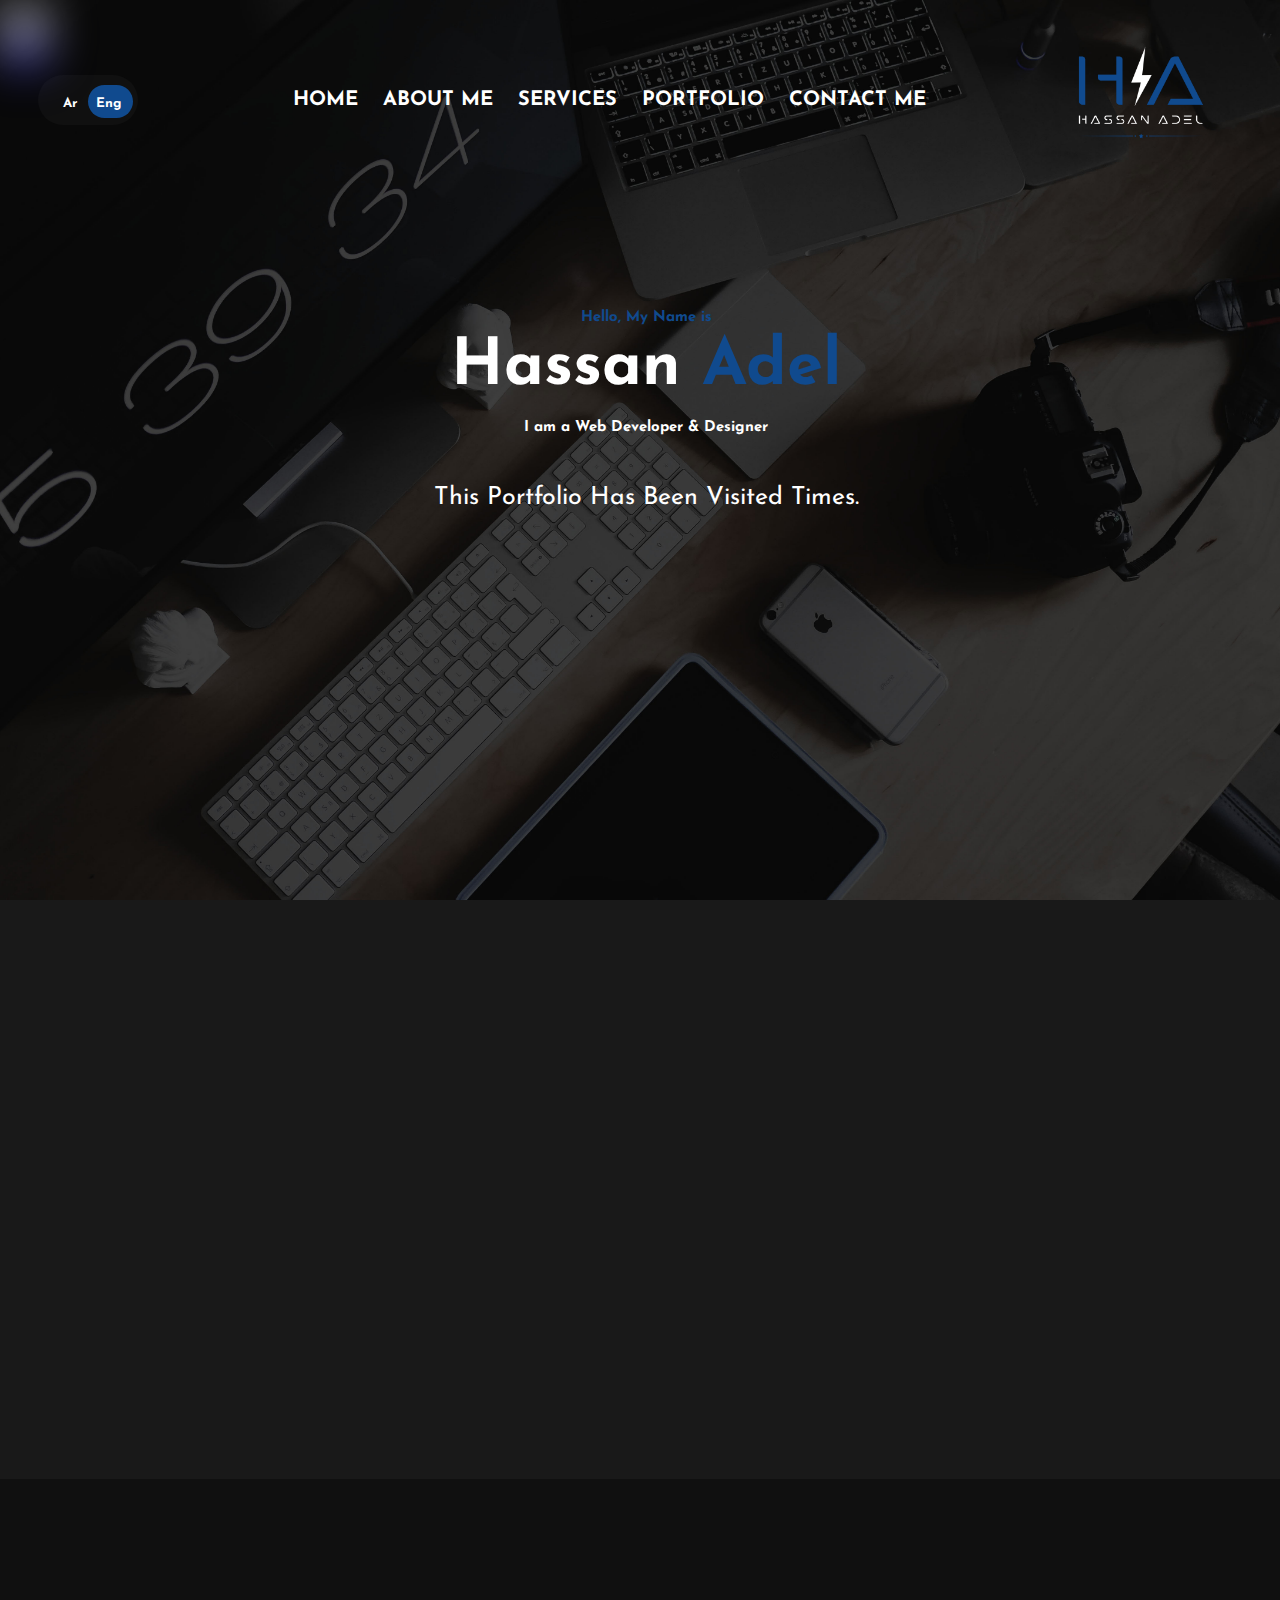
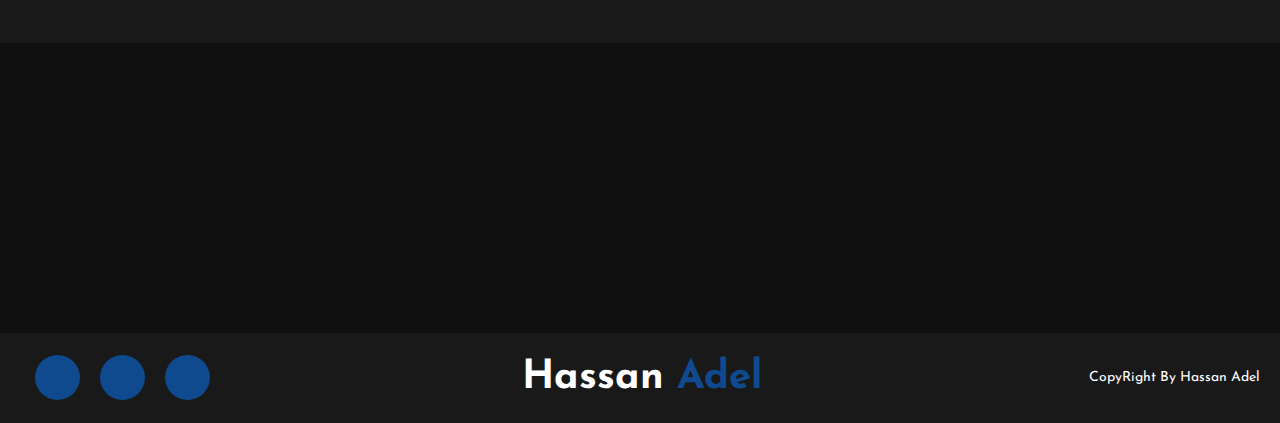
==== index.html @ 551698a5 "Deploy" ====
<!DOCTYPE html>
<html lang="en">

<head>
  <meta charset="UTF-8" />
  <meta http-equiv="X-UA-Compatible" content="IE=edge" />
  <meta name="viewport" content="width=device-width, initial-scale=1.0" />
  <title>Hassan Adel</title>
  <link rel="icon" type="image/x-icon" href="./img/15.png" />
  <!--custom-->
  <link rel="stylesheet" href="css/main.css" />
  <!-- animate -->
  <link rel="stylesheet" href="css/animate.min.css" />
  <!--font awesome-->
  <link rel="stylesheet" href="https://cdnjs.cloudflare.com/ajax/libs/font-awesome/6.1.1/css/all.min.css"
    integrity="sha512-KfkfwYDsLkIlwQp6LFnl8zNdLGxu9YAA1QvwINks4PhcElQSvqcyVLLD9aMhXd13uQjoXtEKNosOWaZqXgel0g=="
    crossorigin="anonymous" referrerpolicy="no-referrer" />
  <!--google fonts-->
  <link rel="preconnect" href="https://fonts.googleapis.com" />
  <link rel="preconnect" href="https://fonts.gstatic.com" crossorigin />
  <link
    href="https://fonts.googleapis.com/css2?family=Josefin+Sans:ital,wght@0,100;1,200&family=Oxanium:wght@800&display=swap"
    rel="stylesheet" />
  <!--Visits-->
    <script async
    src="https://api.countapi.xyz/hit/HassanWebPortfolio.com/15aa6e21-da98-4fc0-80da-c97039caed56?callback=websiteVisits"></script>
</head>

<body >

  <!--Preloader-->
  <div class="loader-wrapper">
    <div class="loader"><img src="img/15.png" alt=""></div>
    <div class="loader-text">loading...</div>
  </div>

  <!--To top button-->
  <button class="upButton"><i class="fa-solid fa-angle-up"></i></button>

  <!---Start Navbar Section-->
  <div class="container">
    <div class="con-img"></div>
    <div class="navbar ">

  <!--Hovering-->
      <script>
        for (let i = 1; i <= 500; i++) {
          let box = document.createElement("span");
          document.querySelector(".container").appendChild(box);
        }
      </script>
      
      <nav class="nav ">

        <!--Language-->
        <span class="switch-lang wow fadeInDown" data-wow-delay="1s">
          <input type="checkbox" id="switcher" />
          <label for="switcher"></label>
        </span>

     <!--Laptop Menu-->
        <ul class="bar-menu hidden wow fadeInDown" data-wow-delay="1s">
          <li><a href="index ar.html">Home</a></li>
          <li><a href="#about">About Me</a></li>
          <li><a href="#service">Services</a></li>
          <li><a href="#portfolio">Portfolio</a></li>
          <li><a href="#contact">Contact Me</a></li>
          <li>          
          </li>
        </ul>

        <!--Image-->
        <img src="./img/15.png" style="width: 150px;" alt="logo" class="wow fadeInDown " data-wow-delay="1s">

        <!--Menu Button-->
        <input type="checkbox" id="check" />
        <label for="check" class="checkbtn ">
       <i class="fa-solid fa-bars wow fadeInRight" data-wow-delay="1s"></i>
      </label>

      <!--Mobile Menu-->
      <ul class="bar-menu hidden2 wow fadeInDown" data-wow-delay="1s">
          <li><a href="index ar.html">Home</a></li>
          <li><a href="#about">About Me</a></li>
          <li><a href="#service">Services</a></li>
          <li><a href="#portfolio">Portfolio</a></li>
          <li><a href="#contact">Contact Me</a></li>
          <li>
            <div class="social">
              <a href="https://www.facebook.com/profile.php?id=100081664762786" target="_blank"><i
                  class="fa-brands fa-facebook-f"></i></a>
              <a href="https://api.whatsapp.com/send?phone=963982578700 " target="_blank"><i
                  class="fa-brands fa-whatsapp"></i></a>
              <a href="https://t.me/hassanadel3886 "><i class="fa-brands fa-telegram"></i></a>
            </div>
          </li>
        </ul>
      </nav>
      <div class="content wow fadeIn" data-wow-delay="1.2s">
        <h4>Hello, My Name is</h4>
        <h1>Hassan <span>Adel</span></h1>
        <h3>I am a Web Developer & Designer</h3>

        <!--Visits-->
        <div class="viewed fadeInUp wow" data-wow-delay="2s">
          <div>
            This Portfolio Has Been Visited  <span id="visits"></span> Times.
            <i class="fa fa-eye" aria-hidden="true"></i>
          </div>
        </div>
      </div>
    </div>
  </div>
  <!--End Navbar Section-->

  <!--Start About Section-->
  <section class="about" id="about">
    <div class="main">
      <div class="about-text wow fadeInLeft" data-wow-delay="0.5s">
        <h2><span>About</span> Me</h2>
        <h5>Developer <span>& </span>Designer</h5>
        <p>
          I am a front-end web developer. I can provide code for a perfect
          design. I can make the website more & more interactive with web
          animations. A responsive Design makes your website accessible to all
          users, regardless of their device.
        </p>

      </div>
      <img src="img/about en.png" alt="photo " class=" wow fadeInRight" data-wow-delay="0.5s" />
    </div>
  </section>
  <!--End About Section-->

  <!--Start Service Section-->
  <div class="service" id="service">
    <div class="title">
      <h2 class=" wow fadeIn" data-wow-delay="0.5s"><span>Our</span> Services</h2>
    </div>

    <div class="box">
      <div class="card  wow fadeInLeft" data-wow-delay="1s">
        <i class="fa-solid fa-mobile-screen"></i>
        <h5>Responsive Design</h5>
        <div class="pra">
          <p>
            Get your website now with intersting designs compatible with all
            screen sizes "dynamic".
          </p>
        </div>
      </div>

      <div class="card  wow fadeInUp" data-wow-delay="1s">
        <i class="fa-solid fa-user"></i>
        <h5>Web Development</h5>
        <div class="pra">
          <p>
            Every Website should be built with two primary goals: Firstly, it
            needs to work across all devices. Secondly, it needs to be fast as
            possible.
          </p>
        </div>

      </div>
      <div class="card  wow fadeInRight" data-wow-delay="1s">
        <i class="fa-solid fa-dollar-sign"></i>
        <h5>Special Discount</h5>
        <div class="pra">
          <p>
            Get your website in your limited budget. Contact me now and
            special discount up to 50%.
          </p>

        </div>
      </div>
    </div>
  </div>
  <!--End Service Section-->

  <!-- Start portfolio -->

  <div class="portfolio" id="portfolio">
    <div class="folio-container">
      <div class="main-heading wow fadeIn" data-wow-delay="0.5s">
        <h2>Portfo<span>lio</span></h2>
        <p>Take a look at my previous works</p>
      </div>
      <div class="imgs-container">
        <div class="folio-box  wow fadeInLeft" data-wow-delay="0.5s">
          <div class="overlay"></div>
          <img src="img/a1.jpg" />
          <a href="https://hassanadel-47.github.io/GraphicPortfolio/" target="_blank" class="caption">
            <h4>My Garaphic Portfolio</h4>
            <p><i class="fa-solid fa-heart"></i></p>
          </a>
        </div>
        <div class="folio-box  wow fadeInDown" data-wow-delay="0.5s">
          <img src="img/a2.jpg" />
          <div class="overlay"></div>
          <a href="https://stupendous-lollipop-8db41b.netlify.app/" target="_blank" class="caption">
            <h4>Vue Calculator</h4>
            <p><i class="fa-solid fa-heart"></i></p>
          </a>
        </div>
        <div class="folio-box wow fadeInRight" data-wow-delay="0.5s">
          <div class="overlay"></div>
          <img src="img/a4.png" />
          <a href="https://hassanadel-47.github.io/HERSEYAPP/" target="_blank" class="caption">
            <h4>HERSEYAPP Website</h4>
            <p><i class="fa-solid fa-heart"></i></p>
          </a>
        </div>
        <div class="folio-box wow fadeInLeft" data-wow-delay="0.5s">
          <div class="overlay"></div>
          <img src="img/a5.jpg" />
          <a href="https://hassanadel-47.github.io/Bootstrap-Site/" target="_blank" class="caption">
            <h4>Bootstrap Website</h4>
            <p><i class="fa-solid fa-heart"></i></p>
          </a>
        </div>
        <div class="folio-box wow fadeInUp" data-wow-delay="0.5s">
          <div class="overlay"></div>
          <img src="img/a7.jpg" />
          <a href="#" class="caption">
            <h4>MY Web Portfolio</h4>
            <p><i class="fa-solid fa-heart"></i></p>
          </a>
        </div>
        <div class="folio-box wow fadeInRight" data-wow-delay="0.5s">
          <div class="overlay"></div>
          <img src="img/a6.png" />
          <a href="https://hassanadel-47.github.io/Landing_Page_One/" target="_blank" class="caption">
            <h4>Landing Page</h4>
            <p><i class="fa-solid fa-heart"></i></p>
          </a>
        </div>
        <div class="folio-box wow fadeInRight" data-wow-delay="0.5s">
          <div class="overlay"></div>
          <img src="img/a8.jpg" />
          <a href="https://hassanadel-47.github.io/React-Todo-List/" target="_blank" class="caption">
            <h4>React Todo List</h4>
            <p><i class="fa-solid fa-heart"></i></p>
          </a>
        </div>
        <div class="folio-box wow fadeInRight" data-wow-delay="0.5s">
          <div class="overlay"></div>
          <img src="img/a9.jpg" />
          <a href="https://hassanadel-47.github.io/Fake-API-Store/" target="_blank" class="caption">
            <h4>Fake API Store</h4>
            <p><i class="fa-solid fa-heart"></i></p>
          </a>
        </div>
        <div class="folio-box wow fadeInRight" data-wow-delay="0.5s">
          <div class="overlay"></div>
          <img src="img/a10.jpg" />
          <a href="https://hassanadel-47.github.io/Crud-With-Redux/" target="_blank" class="caption">
            <h4>React CRUD With Redux</h4>
            <p><i class="fa-solid fa-heart"></i></p>
          </a>
        </div>
      </div>
    </div>
    <!-- End portfolio -->

    <!--Start Contact ME Section-->
    <div class="contact-me" id="contact">
      <p class="wow fadeIn" data-wow-delay="0.5s">Let Me Get You A Beautiful Responsive Website.</p>
      <a href="https://t.me/Hassan3886 " target="_blank" class="button-two wow fadeIn" data-wow-delay="0.5s">Hire Me</a>
    </div>
    <!--End Contact ME Section-->

    <!--Start footer Section-->
    <footer>
      <div class="social">
        <a href="https://www.facebook.com/profile.php?id=100081664762786" target="_blank"><i
            class="fa-brands fa-facebook-f"></i></a>
        <a href="https://api.whatsapp.com/send?phone=963985942976 " target="_blank"><i
            class="fa-brands fa-whatsapp"></i></a>
        <a href="https://t.me/hassanadel3886 "><i class="fa-brands fa-telegram"></i></a>
      </div>
      <p class="Hassan">Hassan <span>Adel</span></p>
      <p class="end">
        CopyRight <span><i class="fa-solid fa-copyright"></i></span> By Hassan
        Adel
      </p>
    </footer>
    <!--End footer Section-->

    <!-- jQuery -->
    <script src="js/jquery.js"></script>
    <!-- fullpage -->
    <script src="js/jquery.fullPage.js"></script>
    <!-- smoothScroll -->
    <script src="js/smoothscroll.js"></script>
    <!-- wow -->
    <script src="js/wow.min.js"></script>
    <!-- text rotater -->
    <script src="js/jquery.simple-text-rotator.js"></script>
    <!-- custom -->
    <script src="js/custom.js"></script>
    <!--Main-->
    <script src="js/main.js"></script>
</body>

</html>
---- css/main.css ----
* {
  padding: 0;
  margin: 0;
  font-family: "Josefin Sans", sans-serif;
  box-shadow: border-box;
}

.loader-wrapper {
  width: 100%;
  height: 100%;
  position: absolute;
  top: 0;
  left: 0;
  background-color: #191919;
  display: flex;
  flex-direction: column;
  justify-content: center;
  align-items: center;
  align-content: center;
  z-index: 9999;
}
.loader {
  animation: zoom-in-zoom-out 10s infinite ease-in-out;
}

.loader-text {
  color: white;
  font-size: 40px;
  margin-top: -30px;
}
.loader img {
  display: inline-block;
  width: 250px;
  height: 250px;
  position: relative;
  background-image: url("/img/15.png");
  z-index: 9999;
}

@keyframes zoom-in-zoom-out {
  0% {
    transform: scale(1, 1);
  }
  50% {
    transform: scale(1.3, 1.3);
  }
  100% {
    transform: scale(1, 1);
  }
}
.upButton {
  width: 50px;
  height: 50px;
  position: fixed;
  color: white;
  background-color: #104a8e8f;
  border-radius: 30px;
  border: 1px solid rgba(206, 206, 206, 0.39);
  top: 75%;
  left: 85%;
  cursor: pointer;
  z-index: 5;
  display: none;
  transition: 0.5s;
}

.upButton:hover {
  transform: scale(1.1);
}

/* End Navbar Section */

.container {
  position: relative;
  width: 100%;
  height: 100vh;
  display: flex;
  justify-content: center;
  align-items: center;
  flex-wrap: wrap;
  background: url(../img/4.jpg);
  background-size: cover;
  background-position: center;
  overflow: hidden;
}

.container .con-img {
  background-image: url(../img/4.jpg);
  background-size: cover;
  background-position: center;
  background-attachment: fixed;
  width: 100vw;
  height: 100vh;
  position: absolute;
}

.container > span {
  width: 2vw;
  height: 4vh;
  position: relative;
  /* background-color: red; */
  padding: 10px;
  display: flex;
  justify-content: center;
  align-items: center;
}

.container > span:hover::before {
  display: block;
  transition: 0s;
  height: 75%;
  width: 75%;
  background-color: white;
  box-shadow: 0px 15px 0px blue;
  opacity: 1;
  z-index: 5;
  filter: blur(25px);
}

.container > span::before {
  content: "";
  filter: blur(50px);
  position: absolute;
  height: 150%;
  width: 150%;
  border-radius: 50%;
  transition: 2.5s;
}

.container .navbar {
  position: absolute;
  top: 0;
  width: 100vw;
  height: 100vh;
  background-size: cover;
  background-position: center;
}

.container .navbar .nav {
  display: flex;
  align-items: center;
  justify-content: space-between;
  padding-top: 25px;
  padding-left: 3%;
  padding-right: 5%;
}

.switch-lang {
  position: relative;
  width: 100px;
  height: 50px;
  border-radius: 25px;
  z-index: 3;
  cursor: pointer;
}

.switch-lang input {
  width: 100px;
  height: 50px;
  cursor: pointer;
  appearance: none;
  border-radius: 25px;
  background: #191919;
  outline: none;
}

.switch-lang input::before,
.switch-lang input::after {
  z-index: 11;
  position: absolute;
  top: 56%;
  transform: translateY(-50%);
  font-weight: bolder;
}

.switch-lang input::before {
  content: "Eng";
  right: 17px;
}

.switch-lang input::after {
  content: "Ar";
  left: 25px;
}

.switch-lang input:checked {
  background: #104a8e;
}

.switch-lang label {
  z-index: 10;
  position: absolute;
  top: 10px;
  bottom: 4px;
  border-radius: 20px;
}

.switch-lang input:checked::after,
.switch-lang input:checked::before {
  color: white;
  transition: color 0.5s;
}

.switch-lang input:checked + label {
  left: 10px;
  right: 45px;
  background-color: #101010;
  transition: left 0.5s, right 0.4s 0.2s;
  bottom: 7px;
}

.switch-lang input:not(:checked) {
  background: #101010;
  transition: background 0.4s;
}

.switch-lang input:not(:checked)::before {
  color: white;
  transition: color 0.5s;
}

.switch-lang input:not(:checked)::after {
  color: white;
  transition: color 0.5s 0.2s;
}

.switch-lang input:not(:checked) + label {
  left: 50px;
  right: 5px;
  background: #104a8e;
  transition: left 0.4s 0.2s, right 0.5s, background 0.35s;
  bottom: 7px;
}

.container .navbar .nav .logo {
  color: white;
  font-size: 35px;
  letter-spacing: 1px;
  cursor: pointer;
  z-index: 3;
}

.navbar .logo span {
  color: #104a8e;
}

.checkbtn {
  font-size: 30px;
  color: white;
  float: right;
  cursor: pointer;
  display: none;
  z-index: 9;
}

#check {
  display: none;
}

#check:checked ~ ul {
  left: 0;
}

.navbar .nav .bar-menu li {
  list-style-type: none;
  display: inline-block;
}

.navbar .nav .bar-menu li a {
  color: white;
  text-decoration: none;
  font-weight: bold;
  text-transform: uppercase;
  font-size: 15px;
}

.navbar .nav .bar-menu li a:hover {
  color: #104a8e;
  transition: 0.5s;
}
.hidden {
  z-index: 5;
}
.navbar .nav .hidden li a {
  margin-left: 20px;
}
.container .social {
  display: none;
}

.navbar .content {
  width: 50%;
  height: 200px;
  display: flex;
  flex-direction: column;
  flex-direction: column;
  justify-content: center;
  align-self: center;
  text-align: center;
  position: relative;
  top: 15%;
  margin-left: 25%;
}

.navbar .content h1 {
  color: white;
  margin: 10px 0px 20px;
  font-size: 65px;
}

.navbar .content h1 span {
  color: #104a8e;
}

.navbar .content h3 {
  color: white;
  font-size: 17px;
  margin-bottom: 50px;
}

.navbar .content h4 {
  color: #104a8e;
  font-size: 17px;
}
.viewed div {
  font-size: 25px;
  color: white;
}
.viewed div span {
  color: #104a8e;
  font-weight: bold;
}

.nav img {
  z-index: 3;
  cursor: pointer;
}
/* End Navbar Section */

/* Stat About Section */

.about {
  width: 100%;
  padding: 100px 0px;
  background-color: #191919;
}

.about img {
  width: 400px;
}

.about-text {
  width: 550px;
}

.about .main {
  width: 1130px;
  max-width: 95%;
  margin: 0 auto;
  display: flex;
  align-items: center;
  justify-content: space-evenly;
  flex-direction: row;
}

.about-text h2 {
  color: white;
  font-size: 55px;
  text-transform: capitalize;
  margin-bottom: 20px;
}

.about-text h2 span {
  color: #104a8e;
}

.about-text h5 {
  color: white;
  letter-spacing: 2px;
  font-size: 19px;
  margin-bottom: 25px;
  text-transform: capitalize;
}

.about-text h5 span {
  color: #104a8e;
  font-size: 25px;
}

.about-text p {
  color: rgb(219 219 219);
  letter-spacing: 1px;
  line-height: 28px;
  font-size: 20px;
  margin-bottom: 28px;
  text-align: justify;
}

.about button {
  background-color: #104a8e;
  color: white;
  text-decoration: none;
  border: 2px solid transparent;
  font-weight: bold;
  padding: 13px 30px;
  border-radius: 30px;
  font-size: 21px;
  transition: 0.4s;
  cursor: pointer;
}

.about button a {
  color: white;
  text-decoration: none;
}

.about button:hover {
  background-color: #191919;
  border: 2px solid #104a8e;
  transform: scale(1.2);
}

/* End About Section */

/* Start Service Section */

.service {
  display: flex;
  flex-direction: column;
  flex-wrap: wrap;
  justify-content: center;
  align-items: center;
  background: #101010;
  width: 100%;
  padding: 50px 0px;
}

.title h2 {
  color: white;
  font-size: 55px;
  margin: 30px auto;
  text-align: center;
}

.title h2 span {
  color: #104a8e;
}

.box {
  display: flex;
  flex-direction: row;
  justify-content: center;
  min-height: 400px;
}

.card {
  padding: 20px 35px;
  display: flex;
  flex-direction: column;
  justify-content: center;
  align-items: center;
  background: #191919;
  border-radius: 20px;
  margin: 15px;
  position: relative;
  overflow: visible;
  text-align: center;
}

.card i {
  font-size: 50px;
  display: block;
  text-align: center;
  margin-bottom: 25px;
  color: #104a8e;
}

.card h5 {
  color: white;
  font-size: 23px;
  margin-bottom: 15px;
}

.pra p {
  color: rgb(177, 177, 177);
  font-size: 16px;
  line-height: 27px;
  margin-bottom: 25px;
}

.card .button {
  background-color: #104a8e;
  color: white;
  text-decoration: none;
  border: 2px solid transparent;
  font-weight: bold;
  padding: 13px 30px;
  border-radius: 30px;
  transition: 0.4s;
}

.card .button:hover {
  background-color: transparent;
  border: 2px solid #104a8e;
  cursor: pointer;
}

/* End Service Section */

/* Start portfolio */

.folio-container {
  background: #191919;
  display: flex;
  justify-content: center;
  flex-direction: column;
  align-items: center;
}

.folio-container .main-heading {
  display: flex;
  justify-content: center;
  flex-direction: column;
  align-items: center;
}

.folio-container h2 {
  margin-top: 8vh;
  color: white;
  font-size: 55px;
}

.folio-container h2 span {
  color: #104a8e;
}

.folio-container p {
  color: white;
  margin-bottom: 8vh;
}

.portfolio .imgs-container {
  display: flex;
  flex-wrap: wrap;
  flex-direction: row;
  background-color: #191919;
  justify-content: center;
  align-items: center;
}

.portfolio .imgs-container .folio-box {
  width: 100%;
  overflow: hidden;
  position: relative;
  display: flex;
  margin-right: 2%;
  margin-left: 1.8vw;
  margin-bottom: 4%;
  cursor: pointer;
  border-radius: 15%;
  border: 5px solid #104a8e;
  flex-wrap: nowrap;
  align-content: center;
  justify-content: center;
  align-items: center;
}

.portfolio .imgs-container .folio-box:hover {
  transition: 0.5s;
  box-shadow: 0 0 0px 0px #fff, 0 0 20px 10px #104a8e, 0 0 10px 8px white;
}

.portfolio .imgs-container .folio-box img {
  width: 100%;
  height: 250px;
  transition: 0.5s;
}

.portfolio .imgs-container .folio-box .caption {
  position: absolute;
  background-color: #1b1a1ada;
  color: white;
  width: 100%;
  height: 100%;
  transition: 0.8s;
  text-decoration: none;
  display: flex;
  flex-direction: column;
  align-content: center;
  justify-content: space-evenly;
  align-items: center;
  top: 100%;
}

.portfolio .imgs-container .folio-box:hover .caption p {
  font-size: 30px;
  color: #104a8e;
  opacity: 0.5;
}
.portfolio .imgs-container .folio-box .caption p {
  font-size: 30px;
  color: #104a8e;
  opacity: 0.5;
}
.portfolio .imgs-container .folio-box:hover .caption {
  display: flex;
  top: 0%;
}
.portfolio .imgs-container .folio-box:hover .caption h4 {
  font-size: 20px;
  color: white;
}

/* End portfolio */

/* Start Contact Me Section */

.contact-me {
  width: 100%;
  height: 290px;
  background: #101010;
  display: flex;
  align-items: center;
  flex-direction: column;
  justify-content: center;
}

.contact-me p {
  color: white;
  font-size: 30px;
  font-weight: bold;
  margin-bottom: 25px;
}

.contact-me .button-two {
  background-color: #104a8e;
  color: white;
  text-decoration: none;
  border: 2px solid transparent;
  font-weight: bold;
  padding: 13px 30px;
  border-radius: 30px;
  transition: 0.4s;
  cursor: pointer;
}

.contact-me .button-two:hover {
  background-color: #191919;
  border: 2px solid #104a8e;
  transform: scale(1.2);
}

/* End Contact Me Section */

/* Start Footer Section */

footer {
  position: relative;
  width: 100%;
  height: 10vh;
  background: #191919;
  display: flex;
  flex-direction: row;
  justify-content: space-between;
  align-content: space-between;
  align-items: center;
}

footer p:nth-child(1) {
  font-size: 55px;
  /* margin-bottom: 20px; */
  font-weight: bold;
  color: #104a8e;
}

footer p:nth-child(2) {
  color: white;
  /* font-size: 15px; */
  text-align: center;
  margin-right: 25px;
}

.social {
  display: flex;
  justify-content: center;
  margin-left: 25px;
}

.social a {
  width: 45px;
  height: 45px;
  display: flex;
  align-items: center;
  justify-content: center;
  background: #104a8e;
  border-radius: 50%;
  margin: 0px 10px;
  color: white;
  text-decoration: none;
  font-size: 20px;
}

.social a:hover {
  transform: scale(1.3);
  transition: 0.4s;
}

.socialicon {
  display: flex;
  height: 50px;
  flex-direction: row;
  margin-bottom: 40px;
}

.Hassan {
  font-size: 40px;
  font-weight: bold;
}

.Hassan span {
  color: #104a8e;
}

.end {
  color: white;
  font-size: 14px;
  margin-right: 20px;
}

.both {
  background-color: red;
  display: flex;
  flex-direction: column;
}

/* End Footer Section */

@media (min-width: 100px) {
  .navbar .content {
    width: 75%;
    margin-left: 13%;
  }
  .content h1 {
    font-size: 48px !important;
  }
  .content h4 {
    font-size: 18px !important;
  }
  .content h3 {
    font-size: 18px !important;
  }
}

@media (min-width: 858px) {
  /* Start navbar */
  .nav .bar-menu li a {
    font-size: 20px !important;
  }
  .content h4 {
    font-size: 15px !important;
  }
  .content h1 {
    font-size: 65px !important;
  }
  .content h3 {
    font-size: 15px !important;
  }
  /* End navbar */
}

@media (max-width: 976px) {
  .hidden {
    display: none;
  }
  .upButton {
    width: 35px;
    height: 35px;
    top: 85%;
    left: 75%;
  }
  /*Start navbar */
  .checkbtn {
    display: block;
  }
  .content {
    display: none;
  }
  .nav {
    z-index: 8;
  }
  .nav img {
    width: 125px !important;
    margin-right: 10%;
  }
  .nav .bar-menu {
    position: absolute;
    width: 100%;
    height: 100%;
    background: rgba(16, 16, 16);
    top: 0px;
    left: -100%;
    display: flex;
    flex-direction: column;
    text-align: center;
    transition: all 1s;
    overflow: hidden;
    justify-content: space-evenly;
    z-index: 8;
  }
  .nav ul li {
    display: block;
    /* margin-bottom: 5%; */
  }
  .nav ul li a {
    font-size: 20px !important;
  }
  .nav .social {
    margin-bottom: 17px !important;
    margin-left: 8px !important;
  }
  /*Start About */
  .about {
    text-align: center;
  }
  .about .main {
    align-items: center;
    display: flex;
    flex-direction: column;
    flex-wrap: nowrap;
    justify-content: center;
    align-content: center;
  }
  .about img {
    width: 400px;
    margin-right: 0;
  }
  .about h2 {
    font-size: 50px;
  }
  .about h5 {
    font-size: 26px;
  }
  .about p {
    font-size: 20px;
    text-align: justify;
  }
  .container .social {
    display: flex !important;
    justify-content: center;
    display: block;
  }
  /*End About */
  /* Start Service */
  .service {
    display: flex;
    flex-direction: column;
    text-align: center;
    justify-content: center;
    align-items: center;
    flex-flow: column;
  }
  .service .box {
    display: flex;
    justify-content: center;
    flex-direction: column;
  }
  .title h2 {
    font-size: 50px;
  }
  /* End Service */
  /* Start portfolio */
  .portfolio .imgs-container .folio-box .caption {
    top: 0;
    opacity: 0.1;
  }

  .portfolio .imgs-container .folio-box .caption h4 {
    display: none;
  }
  .portfolio .imgs-container .folio-box .caption p {
    display: none;
  }
  /* End portfolio */
  /* Start Contact Me  */
  .contact-me p {
    font-size: 1.2rem;
    text-align: center;
  }
  /* End Contact Me  */
  /*start footer*/
  footer .social {
    margin-left: 0px !important;
  }
  .Hassan {
    display: none;
  }
  /*End footer*/
}

/*End navbar */
@media (min-width: 967px) {
  .hidden {
    display: block;
  }
  .hidden2 {
    display: none;
  }
}
@media (max-width: 500px) {
  .container .navbar .nav .logo {
    left: 30%;
  }
  .portfolio .imgs-container .folio-box:hover .caption {
    bottom: -80px !important;
  }
}

@media (min-width: 100px) {
  .portfolio .imgs-container .folio-box {
    flex-basis: 70% !important;
  }
  .about-text {
    width: 350px;
  }
}

@media (min-width: 730px) {
  .portfolio .imgs-container .folio-box {
    flex-basis: 40% !important;
  }
  .about-text {
    width: 450px;
  }
}

@media (min-width: 850px) {
  .portfolio .imgs-container .folio-box {
    flex-basis: 28% !important;
  }
}

@media (min-width: 1100px) {
  .portfolio .imgs-container .folio-box {
    flex-basis: 20% !important;
  }
}
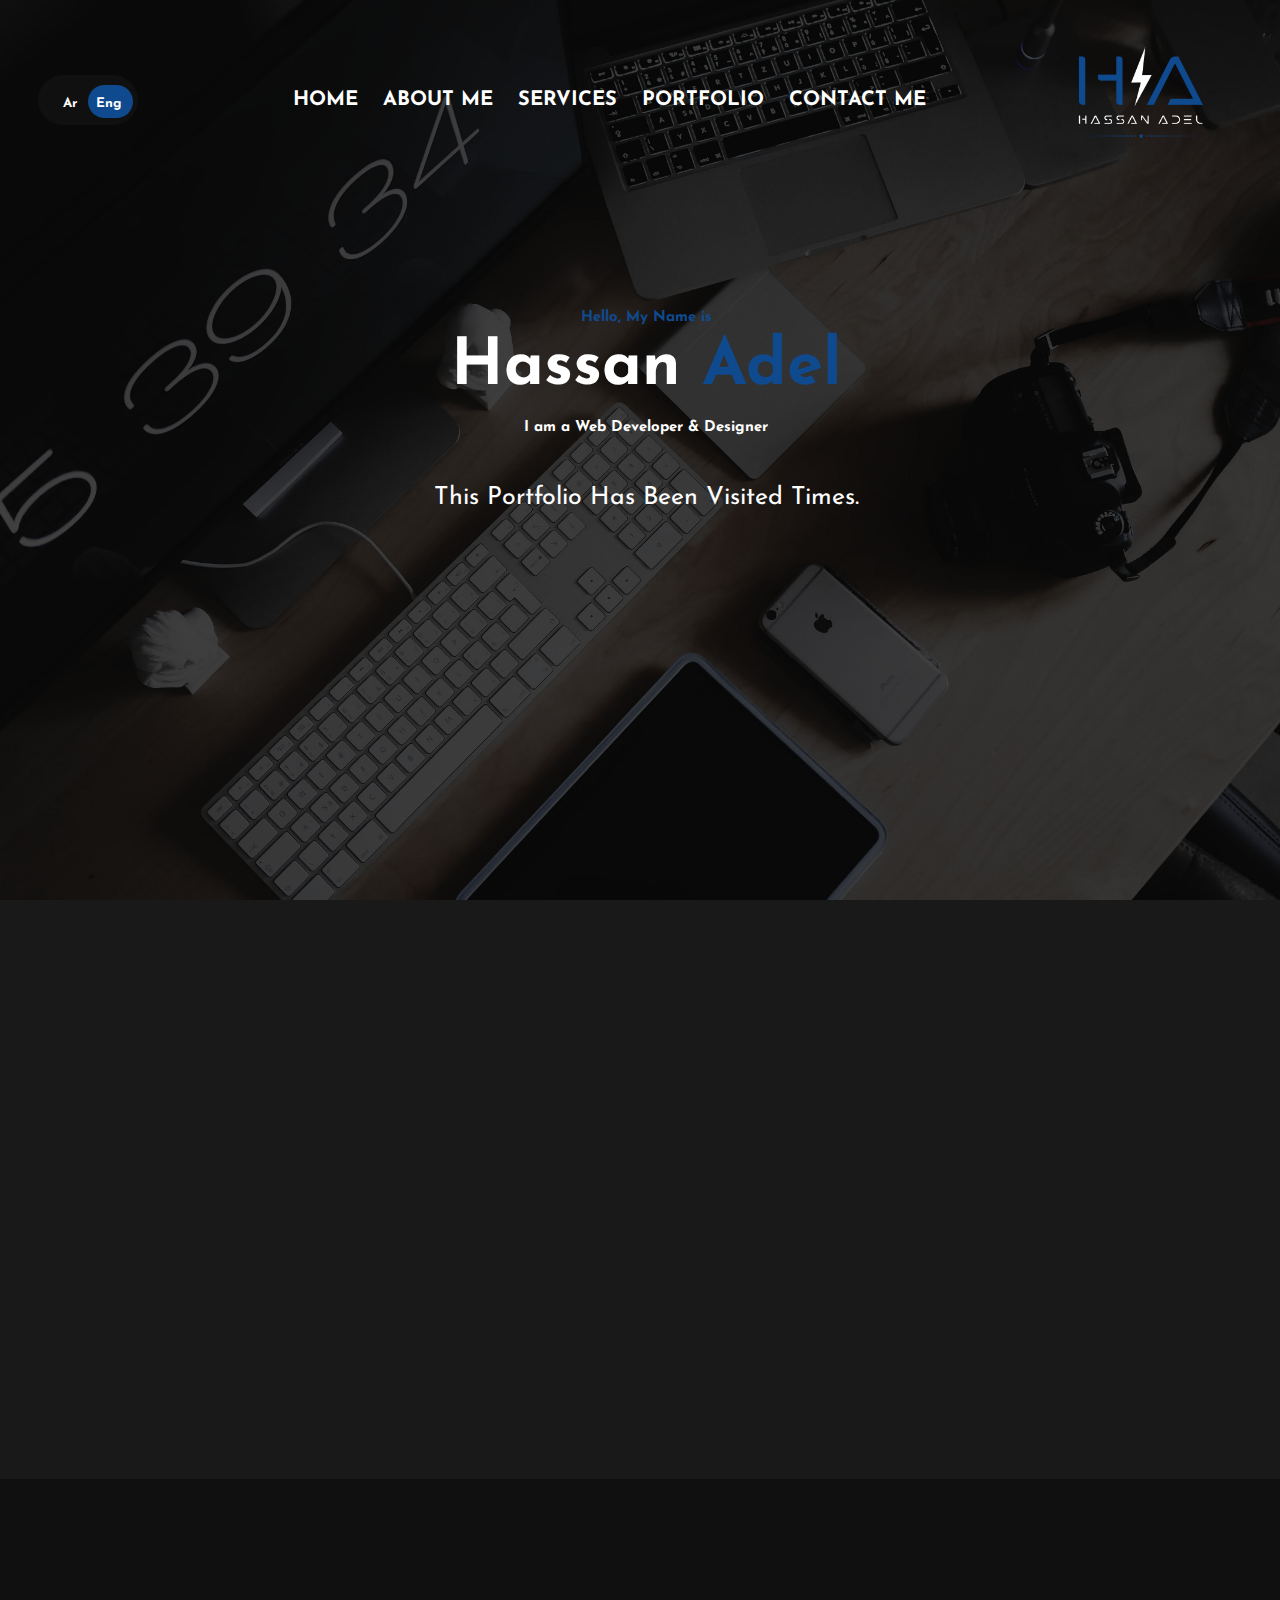
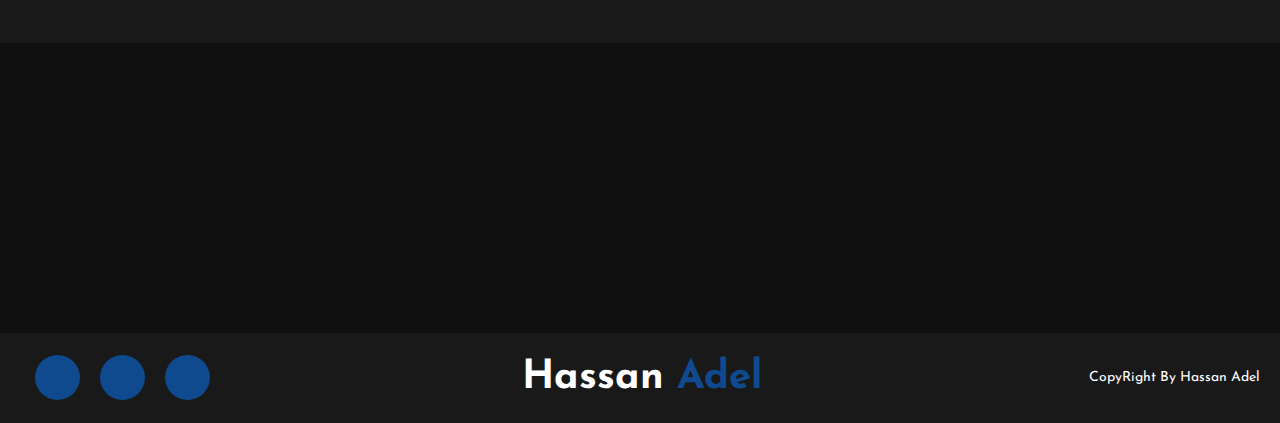
==== commit 38c1fe4b: "Deploy 1" ====
(no text change in the page or its own stylesheets)
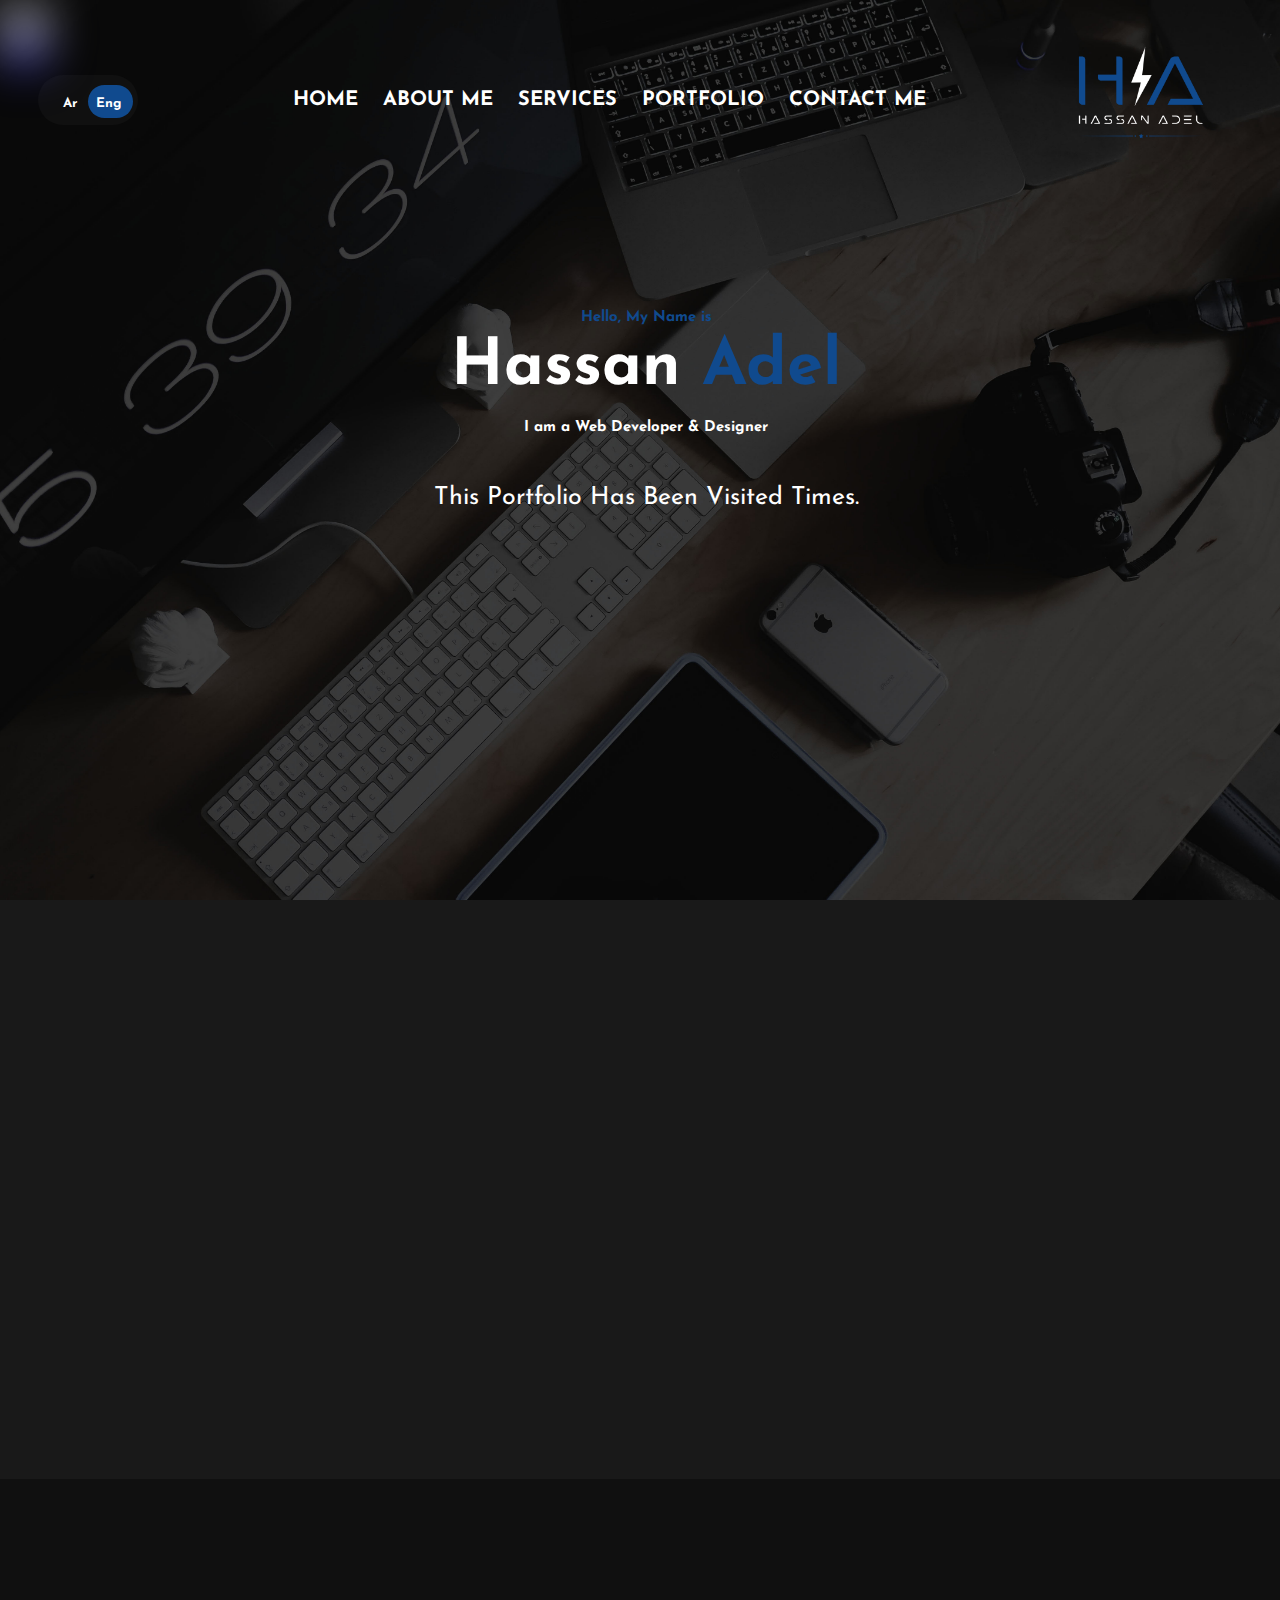
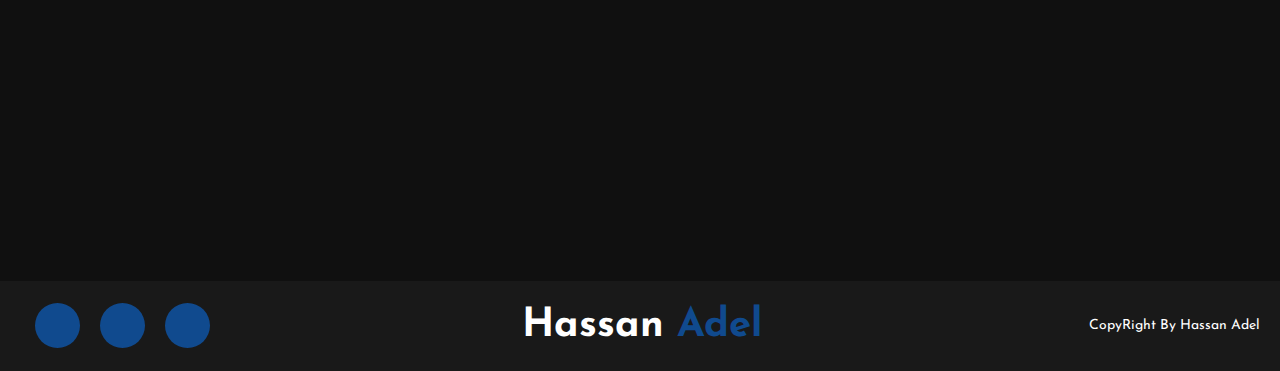
==== commit 511fdd32: "add" ====
--- a/index.html
+++ b/index.html
@@ -22,11 +22,11 @@
     href="https://fonts.googleapis.com/css2?family=Josefin+Sans:ital,wght@0,100;1,200&family=Oxanium:wght@800&display=swap"
     rel="stylesheet" />
   <!--Visits-->
-    <script async
+  <script async
     src="https://api.countapi.xyz/hit/HassanWebPortfolio.com/15aa6e21-da98-4fc0-80da-c97039caed56?callback=websiteVisits"></script>
 </head>
 
-<body >
+<body>
 
   <!--Preloader-->
   <div class="loader-wrapper">
@@ -42,14 +42,14 @@
     <div class="con-img"></div>
     <div class="navbar ">
 
-  <!--Hovering-->
+      <!--Hovering-->
       <script>
         for (let i = 1; i <= 500; i++) {
           let box = document.createElement("span");
           document.querySelector(".container").appendChild(box);
         }
       </script>
-      
+
       <nav class="nav ">
 
         <!--Language-->
@@ -58,14 +58,14 @@
           <label for="switcher"></label>
         </span>
 
-     <!--Laptop Menu-->
+        <!--Laptop Menu-->
         <ul class="bar-menu hidden wow fadeInDown" data-wow-delay="1s">
           <li><a href="index ar.html">Home</a></li>
           <li><a href="#about">About Me</a></li>
           <li><a href="#service">Services</a></li>
           <li><a href="#portfolio">Portfolio</a></li>
           <li><a href="#contact">Contact Me</a></li>
-          <li>          
+          <li>
           </li>
         </ul>
 
@@ -75,11 +75,11 @@
         <!--Menu Button-->
         <input type="checkbox" id="check" />
         <label for="check" class="checkbtn ">
-       <i class="fa-solid fa-bars wow fadeInRight" data-wow-delay="1s"></i>
-      </label>
-
-      <!--Mobile Menu-->
-      <ul class="bar-menu hidden2 wow fadeInDown" data-wow-delay="1s">
+          <i class="fa-solid fa-bars wow fadeInRight" data-wow-delay="1s"></i>
+        </label>
+
+        <!--Mobile Menu-->
+        <ul class="bar-menu hidden2 wow fadeInDown" data-wow-delay="1s">
           <li><a href="index ar.html">Home</a></li>
           <li><a href="#about">About Me</a></li>
           <li><a href="#service">Services</a></li>
@@ -104,7 +104,7 @@
         <!--Visits-->
         <div class="viewed fadeInUp wow" data-wow-delay="2s">
           <div>
-            This Portfolio Has Been Visited  <span id="visits"></span> Times.
+            This Portfolio Has Been Visited <span id="visits"></span> Times.
             <i class="fa fa-eye" aria-hidden="true"></i>
           </div>
         </div>
@@ -186,120 +186,110 @@
         <p>Take a look at my previous works</p>
       </div>
       <div class="imgs-container">
-        <div class="folio-box  wow fadeInLeft" data-wow-delay="0.5s">
-          <div class="overlay"></div>
-          <img src="img/a1.jpg" />
-          <a href="https://hassanadel-47.github.io/GraphicPortfolio/" target="_blank" class="caption">
-            <h4>My Garaphic Portfolio</h4>
-            <p><i class="fa-solid fa-heart"></i></p>
-          </a>
-        </div>
-        <div class="folio-box  wow fadeInDown" data-wow-delay="0.5s">
-          <img src="img/a2.jpg" />
-          <div class="overlay"></div>
-          <a href="https://stupendous-lollipop-8db41b.netlify.app/" target="_blank" class="caption">
-            <h4>Vue Calculator</h4>
-            <p><i class="fa-solid fa-heart"></i></p>
-          </a>
-        </div>
-        <div class="folio-box wow fadeInRight" data-wow-delay="0.5s">
-          <div class="overlay"></div>
-          <img src="img/a4.png" />
-          <a href="https://hassanadel-47.github.io/HERSEYAPP/" target="_blank" class="caption">
-            <h4>HERSEYAPP Website</h4>
-            <p><i class="fa-solid fa-heart"></i></p>
-          </a>
-        </div>
-        <div class="folio-box wow fadeInLeft" data-wow-delay="0.5s">
-          <div class="overlay"></div>
-          <img src="img/a5.jpg" />
-          <a href="https://hassanadel-47.github.io/Bootstrap-Site/" target="_blank" class="caption">
-            <h4>Bootstrap Website</h4>
-            <p><i class="fa-solid fa-heart"></i></p>
-          </a>
-        </div>
-        <div class="folio-box wow fadeInUp" data-wow-delay="0.5s">
-          <div class="overlay"></div>
-          <img src="img/a7.jpg" />
-          <a href="#" class="caption">
-            <h4>MY Web Portfolio</h4>
-            <p><i class="fa-solid fa-heart"></i></p>
-          </a>
-        </div>
-        <div class="folio-box wow fadeInRight" data-wow-delay="0.5s">
-          <div class="overlay"></div>
-          <img src="img/a6.png" />
-          <a href="https://hassanadel-47.github.io/Landing_Page_One/" target="_blank" class="caption">
-            <h4>Landing Page</h4>
-            <p><i class="fa-solid fa-heart"></i></p>
-          </a>
-        </div>
-        <div class="folio-box wow fadeInRight" data-wow-delay="0.5s">
-          <div class="overlay"></div>
-          <img src="img/a8.jpg" />
-          <a href="https://hassanadel-47.github.io/React-Todo-List/" target="_blank" class="caption">
-            <h4>React Todo List</h4>
-            <p><i class="fa-solid fa-heart"></i></p>
-          </a>
-        </div>
-        <div class="folio-box wow fadeInRight" data-wow-delay="0.5s">
-          <div class="overlay"></div>
-          <img src="img/a9.jpg" />
-          <a href="https://hassanadel-47.github.io/Fake-API-Store/" target="_blank" class="caption">
-            <h4>Fake API Store</h4>
-            <p><i class="fa-solid fa-heart"></i></p>
-          </a>
-        </div>
-        <div class="folio-box wow fadeInRight" data-wow-delay="0.5s">
-          <div class="overlay"></div>
-          <img src="img/a10.jpg" />
-          <a href="https://hassanadel-47.github.io/Crud-With-Redux/" target="_blank" class="caption">
-            <h4>React CRUD With Redux</h4>
-            <p><i class="fa-solid fa-heart"></i></p>
-          </a>
-        </div>
-      </div>
-    </div>
-    <!-- End portfolio -->
-
-    <!--Start Contact ME Section-->
-    <div class="contact-me" id="contact">
-      <p class="wow fadeIn" data-wow-delay="0.5s">Let Me Get You A Beautiful Responsive Website.</p>
-      <a href="https://t.me/Hassan3886 " target="_blank" class="button-two wow fadeIn" data-wow-delay="0.5s">Hire Me</a>
-    </div>
-    <!--End Contact ME Section-->
-
-    <!--Start footer Section-->
-    <footer>
-      <div class="social">
-        <a href="https://www.facebook.com/profile.php?id=100081664762786" target="_blank"><i
-            class="fa-brands fa-facebook-f"></i></a>
-        <a href="https://api.whatsapp.com/send?phone=963985942976 " target="_blank"><i
-            class="fa-brands fa-whatsapp"></i></a>
-        <a href="https://t.me/hassanadel3886 "><i class="fa-brands fa-telegram"></i></a>
-      </div>
-      <p class="Hassan">Hassan <span>Adel</span></p>
-      <p class="end">
-        CopyRight <span><i class="fa-solid fa-copyright"></i></span> By Hassan
-        Adel
-      </p>
-    </footer>
-    <!--End footer Section-->
-
-    <!-- jQuery -->
-    <script src="js/jquery.js"></script>
-    <!-- fullpage -->
-    <script src="js/jquery.fullPage.js"></script>
-    <!-- smoothScroll -->
-    <script src="js/smoothscroll.js"></script>
-    <!-- wow -->
-    <script src="js/wow.min.js"></script>
-    <!-- text rotater -->
-    <script src="js/jquery.simple-text-rotator.js"></script>
-    <!-- custom -->
-    <script src="js/custom.js"></script>
-    <!--Main-->
-    <script src="js/main.js"></script>
+        <script>
+          var links = [
+            "https://hassanadel-47.github.io/GraphicPortfolio/",
+            "https://qaflah.net/",
+            "http://mbkschool.net/",
+            "https://stupendous-lollipop-8db41b.netlify.app/",
+            "https://hassanadel-47.github.io/HERSEYAPP/",
+            "https://hassanadel-47.github.io/Bootstrap-Site/",
+            "https://hassanadel-47.github.io/Landing_Page_One/",
+            "https://hassanadel-47.github.io/React-Todo-List/",
+            "https://hassanadel-47.github.io/Crud-With-Redux/",
+            "https://hassanadel-47.github.io/Fake-API-Store/",
+          ];
+          var title = [
+            "My Garaphic Portfolio",
+            "Qaflah Logistics",
+            "mbkschool",
+            "Vue Calculator",
+            "HERSEYAPP Website",
+            "Bootstrap Website",
+            "MY Web Portfolio",
+            "Landing Page",
+            "React Todo List",
+            "Fake API Store",
+            "React CRUD With Redux",
+          ];
+          var imgs = [
+            "img/a1.jpg",
+            "img/b1.jpg",
+            "img/b2.jpg",
+            "img/a2.jpg",
+            "img/a4.png",
+            "img/a5.jpg",
+            "img/a7.jpg",
+            "img/a6.png",
+            "img/a8.jpg",
+            "img/a9.jpg",
+            "img/a10.jpg",
+          ];
+          for (i = 0; i < links.length; i++) {
+            let imgs_container = document.querySelector(".imgs-container")
+            let folio_box = document.createElement("div")
+            let overlay = document.createElement("div")
+            let img = document.createElement("img")
+            let h4 = document.createElement("h4")
+            let a = document.createElement("a")
+            a.href = links[i]
+            a.target = "_blank"
+            imgs_container.classList.add('imgs-container')
+            folio_box.classList.add("folio-box", "wow", "fadeIn")
+            a.classList.add("caption")
+            img.src = imgs[i]
+            h4.innerHTML = title[i]
+            overlay.classList.add("overlay")
+            imgs_container.append(folio_box)
+            folio_box.append(overlay)
+            folio_box.append(img)
+            folio_box.append(a)
+            a.append(h4)
+          }
+
+        </script>
+      </div>
+      <!-- End portfolio -->
+
+      <!--Start Contact ME Section-->
+      <div class="contact-me" id="contact">
+        <p class="wow fadeIn" data-wow-delay="0.5s">Let Me Get You A Beautiful Responsive Website.</p>
+        <a href="https://t.me/Hassan3886 " target="_blank" class="button-two wow fadeIn" data-wow-delay="0.5s">Hire
+          Me</a>
+      </div>
+      <!--End Contact ME Section-->
+
+      <!--Start footer Section-->
+      <footer>
+        <div class="social">
+          <a href="https://www.facebook.com/profile.php?id=100081664762786" target="_blank"><i
+              class="fa-brands fa-facebook-f"></i></a>
+          <a href="https://api.whatsapp.com/send?phone=963985942976 " target="_blank"><i
+              class="fa-brands fa-whatsapp"></i></a>
+          <a href="https://t.me/hassanadel3886 "><i class="fa-brands fa-telegram"></i></a>
+        </div>
+        <p class="Hassan">Hassan <span>Adel</span></p>
+        <p class="end">
+          CopyRight <span><i class="fa-solid fa-copyright"></i></span> By Hassan
+          Adel
+        </p>
+      </footer>
+      <!--End footer Section-->
+
+      <!-- jQuery -->
+      <script src="js/jquery.js"></script>
+      <!-- fullpage -->
+      <script src="js/jquery.fullPage.js"></script>
+      <!-- smoothScroll -->
+      <script src="js/smoothscroll.js"></script>
+      <!-- wow -->
+      <script src="js/wow.min.js"></script>
+      <!-- text rotater -->
+      <script src="js/jquery.simple-text-rotator.js"></script>
+      <!-- custom -->
+      <script src="js/custom.js"></script>
+      <!--Main-->
+      <script src="js/main.js"></script>
 </body>
 
 </html>--- a/css/main.css
+++ b/css/main.css
@@ -260,7 +260,9 @@
 #check:checked ~ ul {
   left: 0;
 }
-
+.bar-menu {
+  animation-fill-mode: forwards;
+}
 .navbar .nav .bar-menu li {
   list-style-type: none;
   display: inline-block;
@@ -536,7 +538,6 @@
 
 .folio-container p {
   color: white;
-  margin-bottom: 8vh;
 }
 
 .portfolio .imgs-container {
@@ -546,6 +547,7 @@
   background-color: #191919;
   justify-content: center;
   align-items: center;
+  margin-top: 20px;
 }
 
 .portfolio .imgs-container .folio-box {
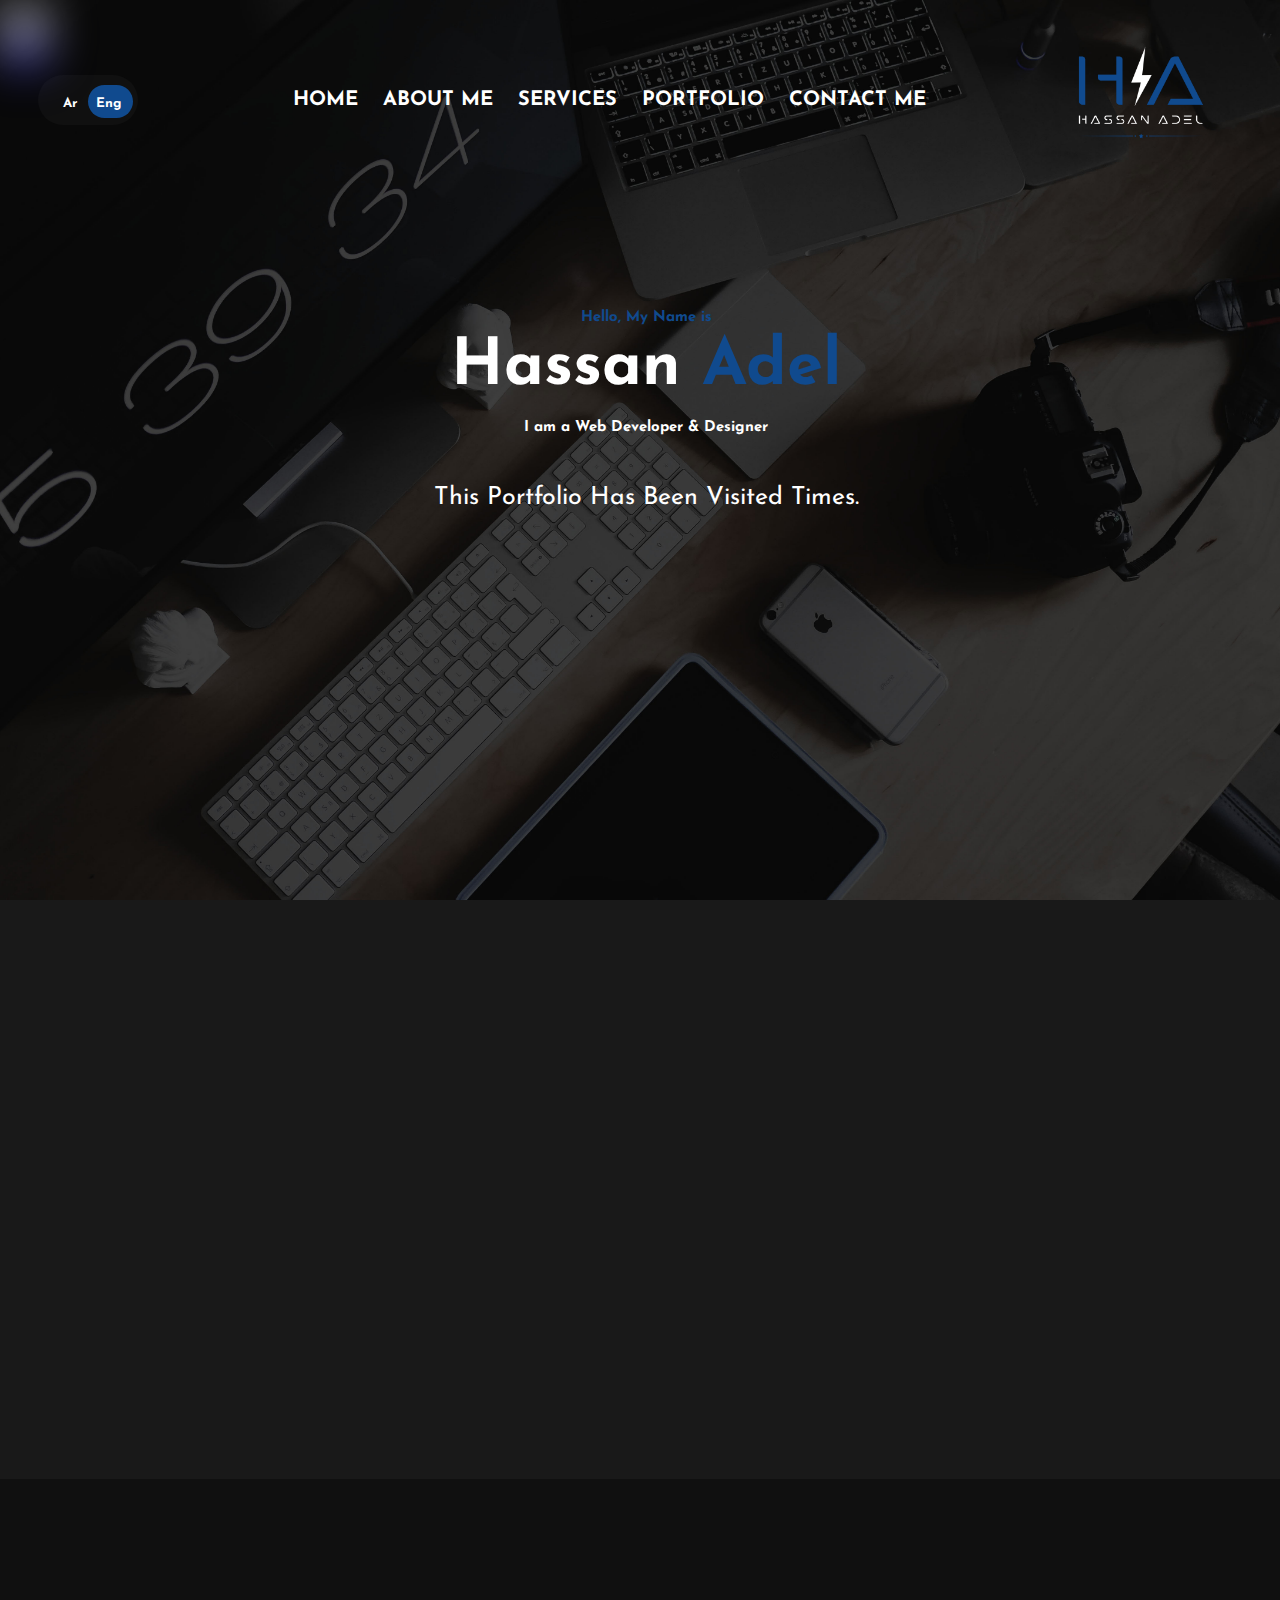
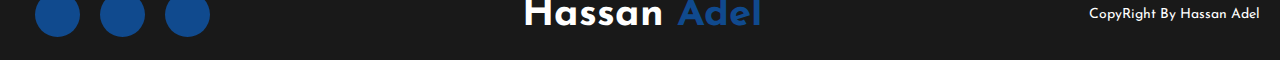
==== commit 80770ab8: "add" ====
--- a/index.html
+++ b/index.html
@@ -189,8 +189,6 @@
         <script>
           var links = [
             "https://hassanadel-47.github.io/GraphicPortfolio/",
-            "https://qaflah.net/",
-            "http://mbkschool.net/",
             "https://stupendous-lollipop-8db41b.netlify.app/",
             "https://hassanadel-47.github.io/HERSEYAPP/",
             "https://hassanadel-47.github.io/Bootstrap-Site/",
@@ -201,8 +199,6 @@
           ];
           var title = [
             "My Garaphic Portfolio",
-            "Qaflah Logistics",
-            "mbkschool",
             "Vue Calculator",
             "HERSEYAPP Website",
             "Bootstrap Website",
@@ -214,8 +210,6 @@
           ];
           var imgs = [
             "img/a1.jpg",
-            "img/b1.jpg",
-            "img/b2.jpg",
             "img/a2.jpg",
             "img/a4.png",
             "img/a5.jpg",
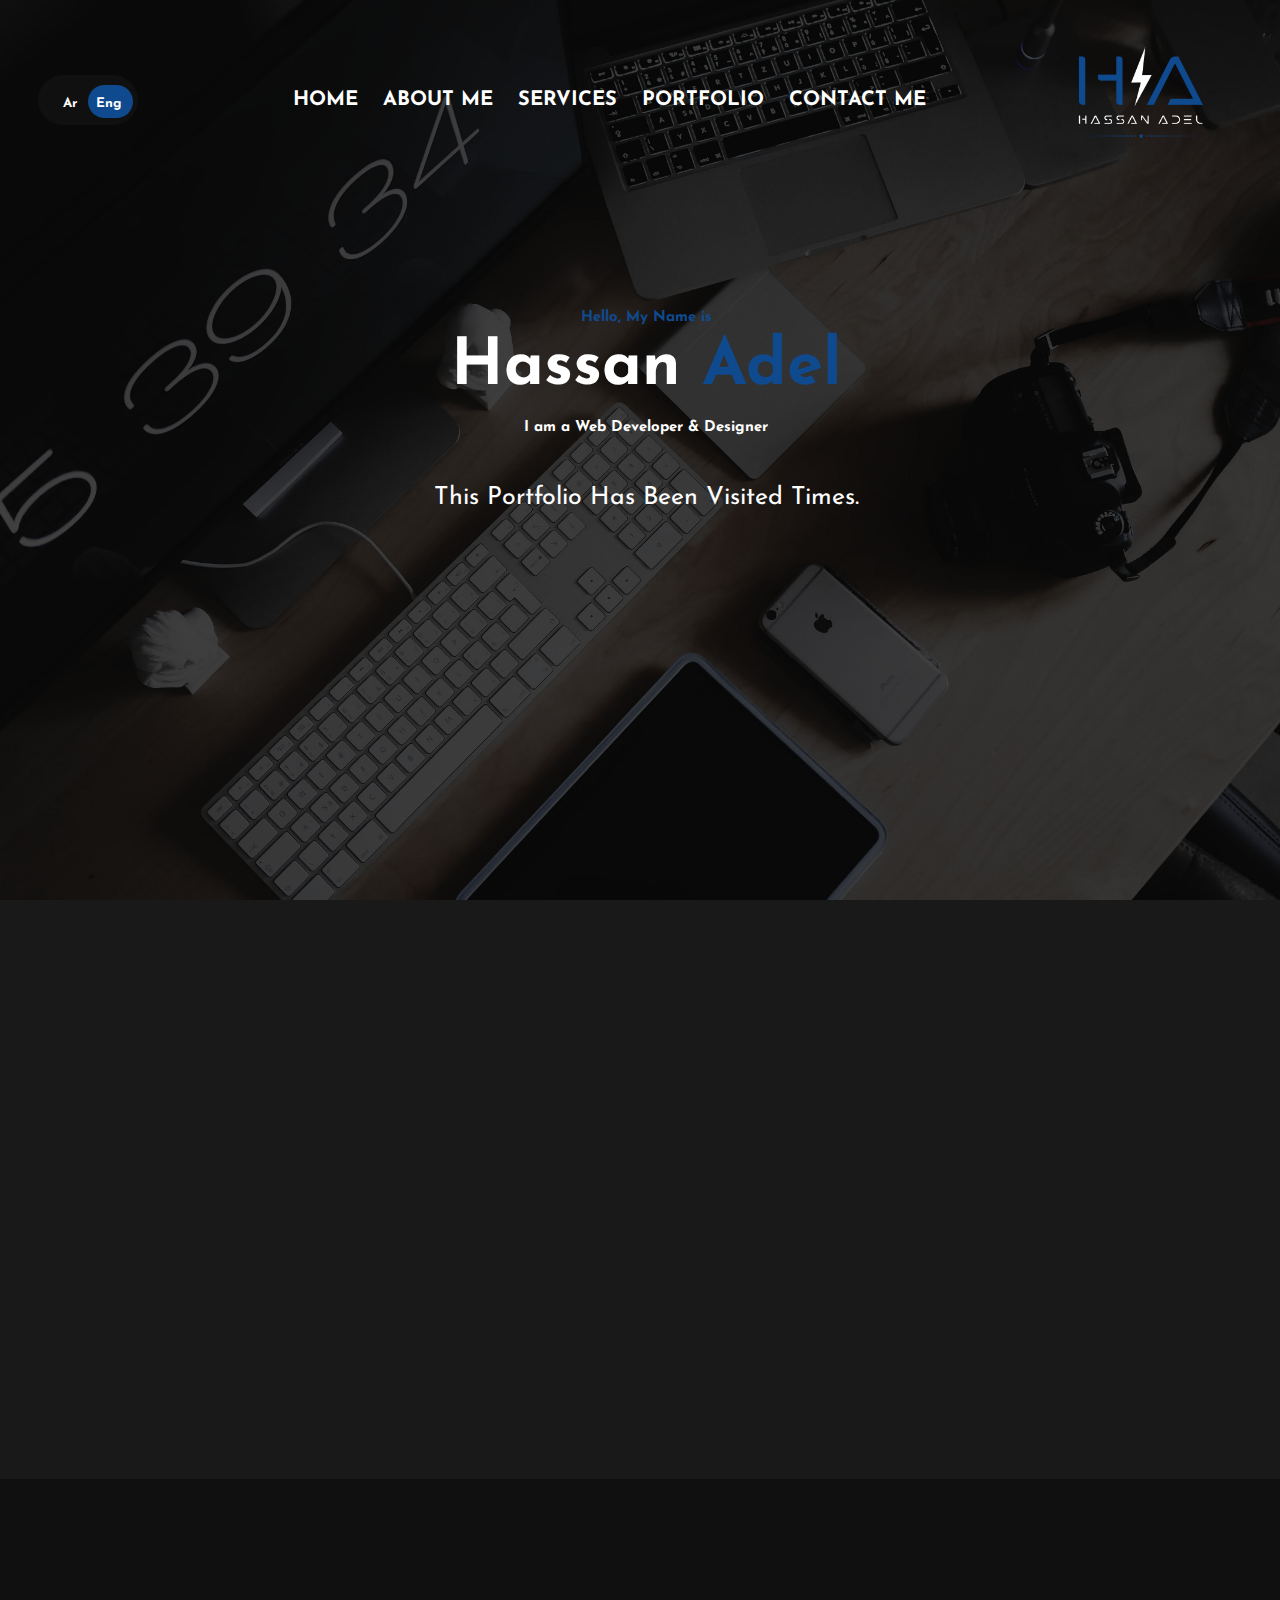
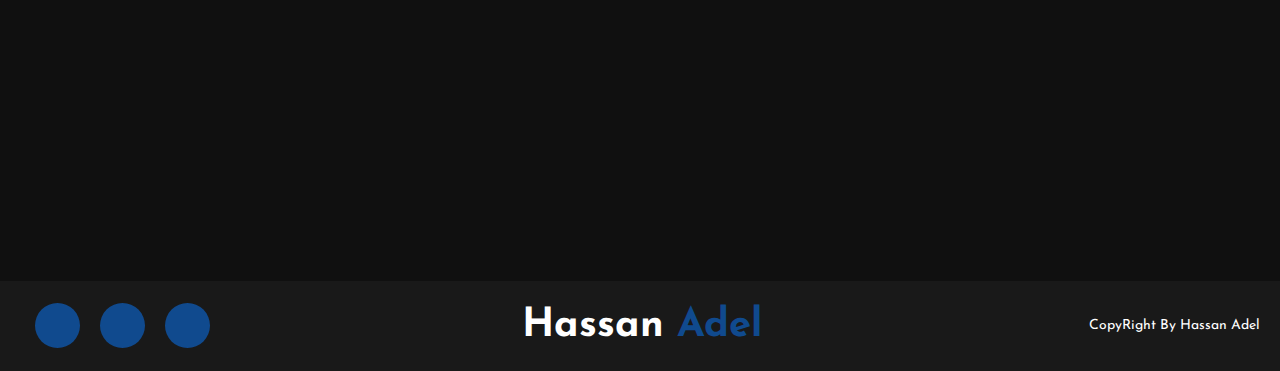
==== commit 8b8f76ca: "add" ====
--- a/index.html
+++ b/index.html
@@ -189,6 +189,8 @@
         <script>
           var links = [
             "https://hassanadel-47.github.io/GraphicPortfolio/",
+            "https://qaflah.net/",
+            "http://mbkschool.net/",
             "https://stupendous-lollipop-8db41b.netlify.app/",
             "https://hassanadel-47.github.io/HERSEYAPP/",
             "https://hassanadel-47.github.io/Bootstrap-Site/",
@@ -199,6 +201,8 @@
           ];
           var title = [
             "My Garaphic Portfolio",
+            "Qaflah Logistics",
+            "mbkschool",
             "Vue Calculator",
             "HERSEYAPP Website",
             "Bootstrap Website",
@@ -210,6 +214,8 @@
           ];
           var imgs = [
             "img/a1.jpg",
+            "img/b1.jpg",
+            "img/b2.jpg",
             "img/a2.jpg",
             "img/a4.png",
             "img/a5.jpg",
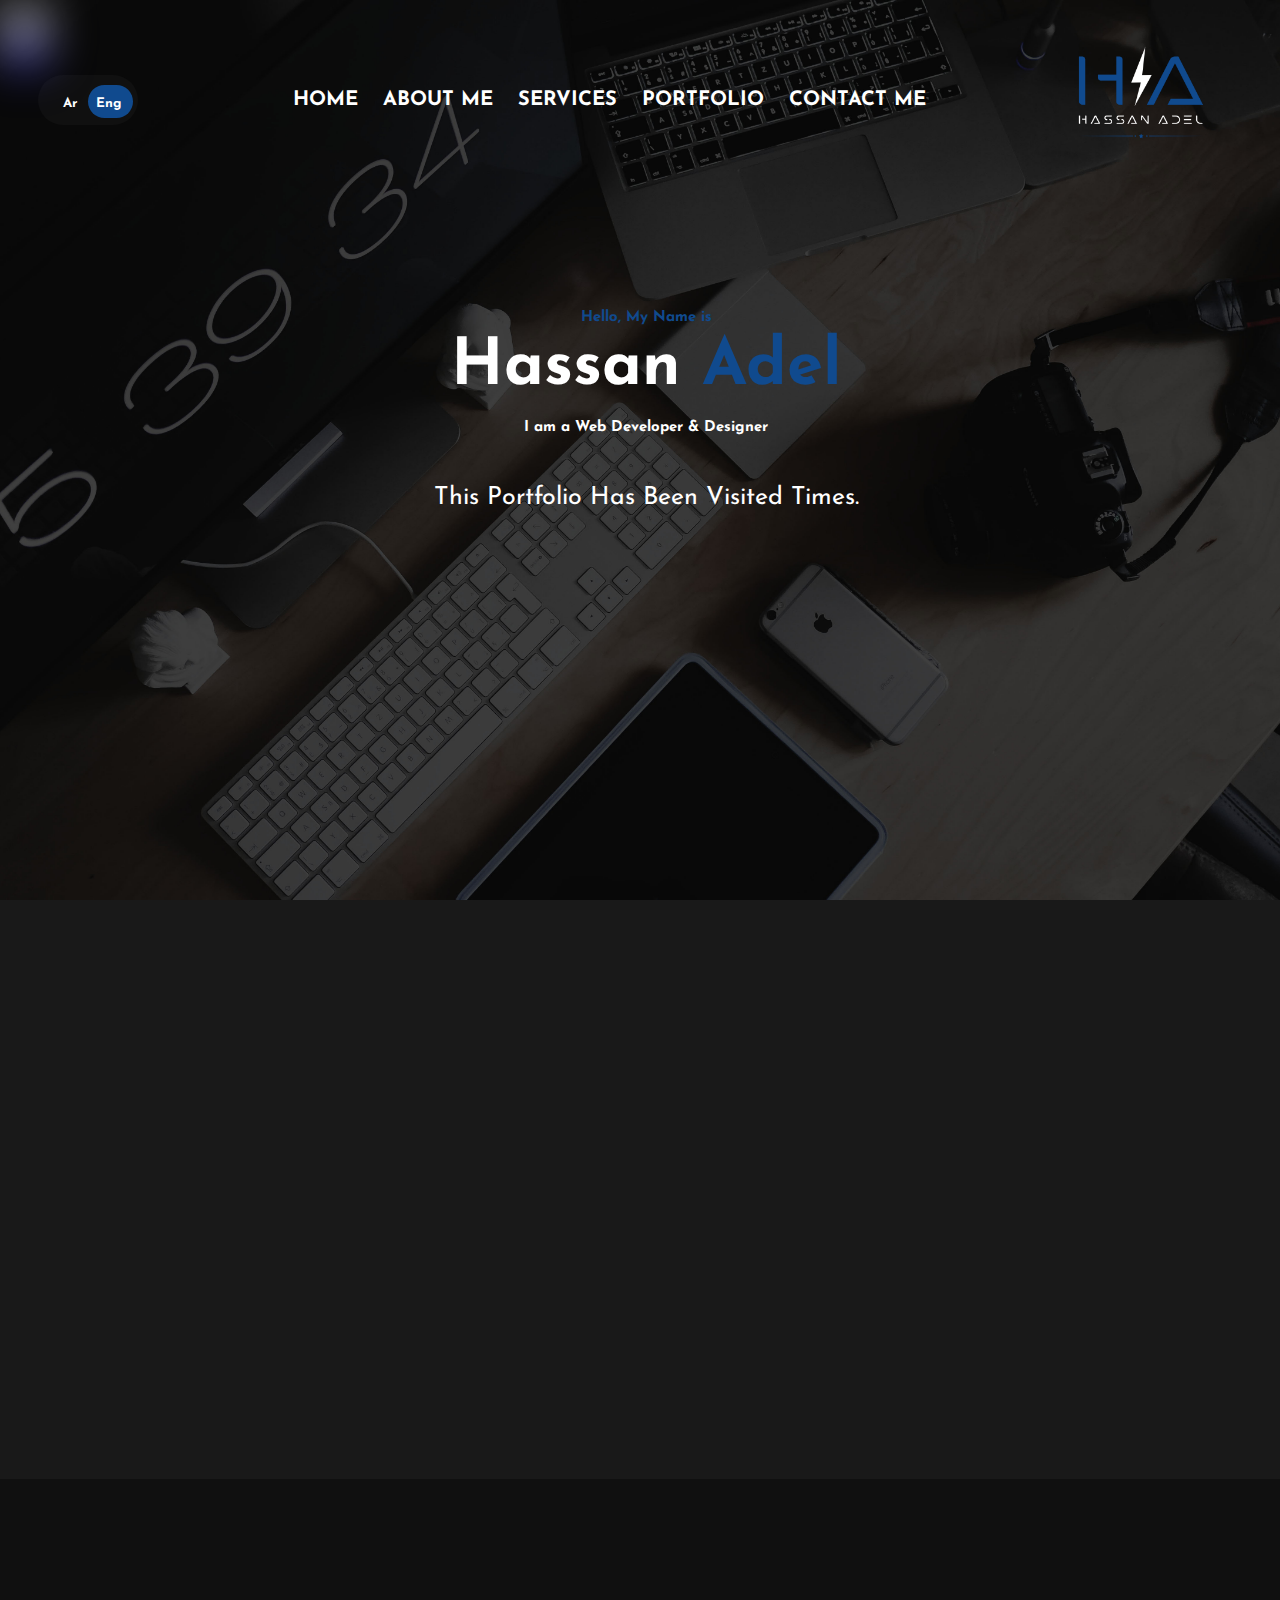
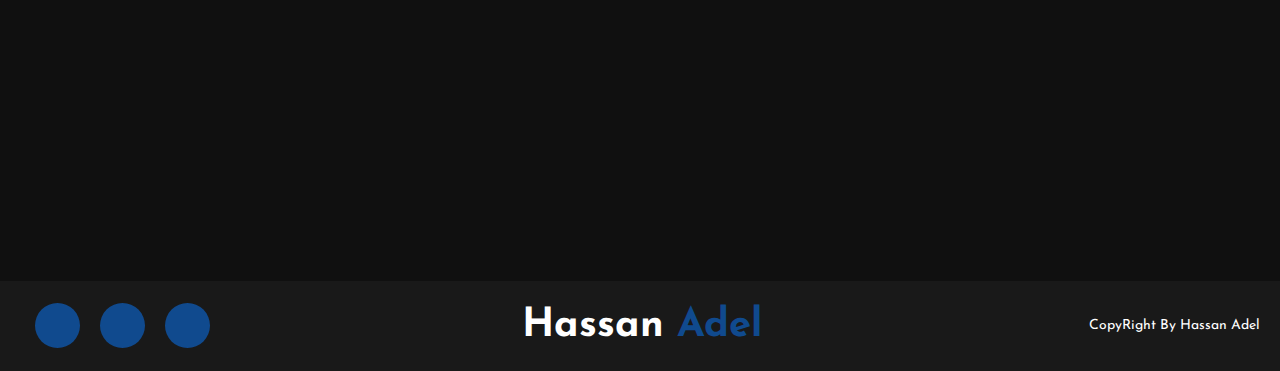
==== commit ac847fe8: "add" ====
--- a/index.html
+++ b/index.html
@@ -189,7 +189,8 @@
         <script>
           var links = [
             "https://hassanadel-47.github.io/GraphicPortfolio/",
-            "https://qaflah.net/",
+            // "https://qaflah.net/",
+            "https://binfarnas.net/",
             "http://mbkschool.net/",
             "https://stupendous-lollipop-8db41b.netlify.app/",
             "https://hassanadel-47.github.io/HERSEYAPP/",
@@ -201,8 +202,9 @@
           ];
           var title = [
             "My Garaphic Portfolio",
-            "Qaflah Logistics",
-            "mbkschool",
+            // "Qaflah Logistics",
+            "Binfarnas",
+            "Mbkschool",
             "Vue Calculator",
             "HERSEYAPP Website",
             "Bootstrap Website",
@@ -214,7 +216,8 @@
           ];
           var imgs = [
             "img/a1.jpg",
-            "img/b1.jpg",
+            // "img/b1.jpg",
+            "img/Binfarnas.jpg",
             "img/b2.jpg",
             "img/a2.jpg",
             "img/a4.png",
